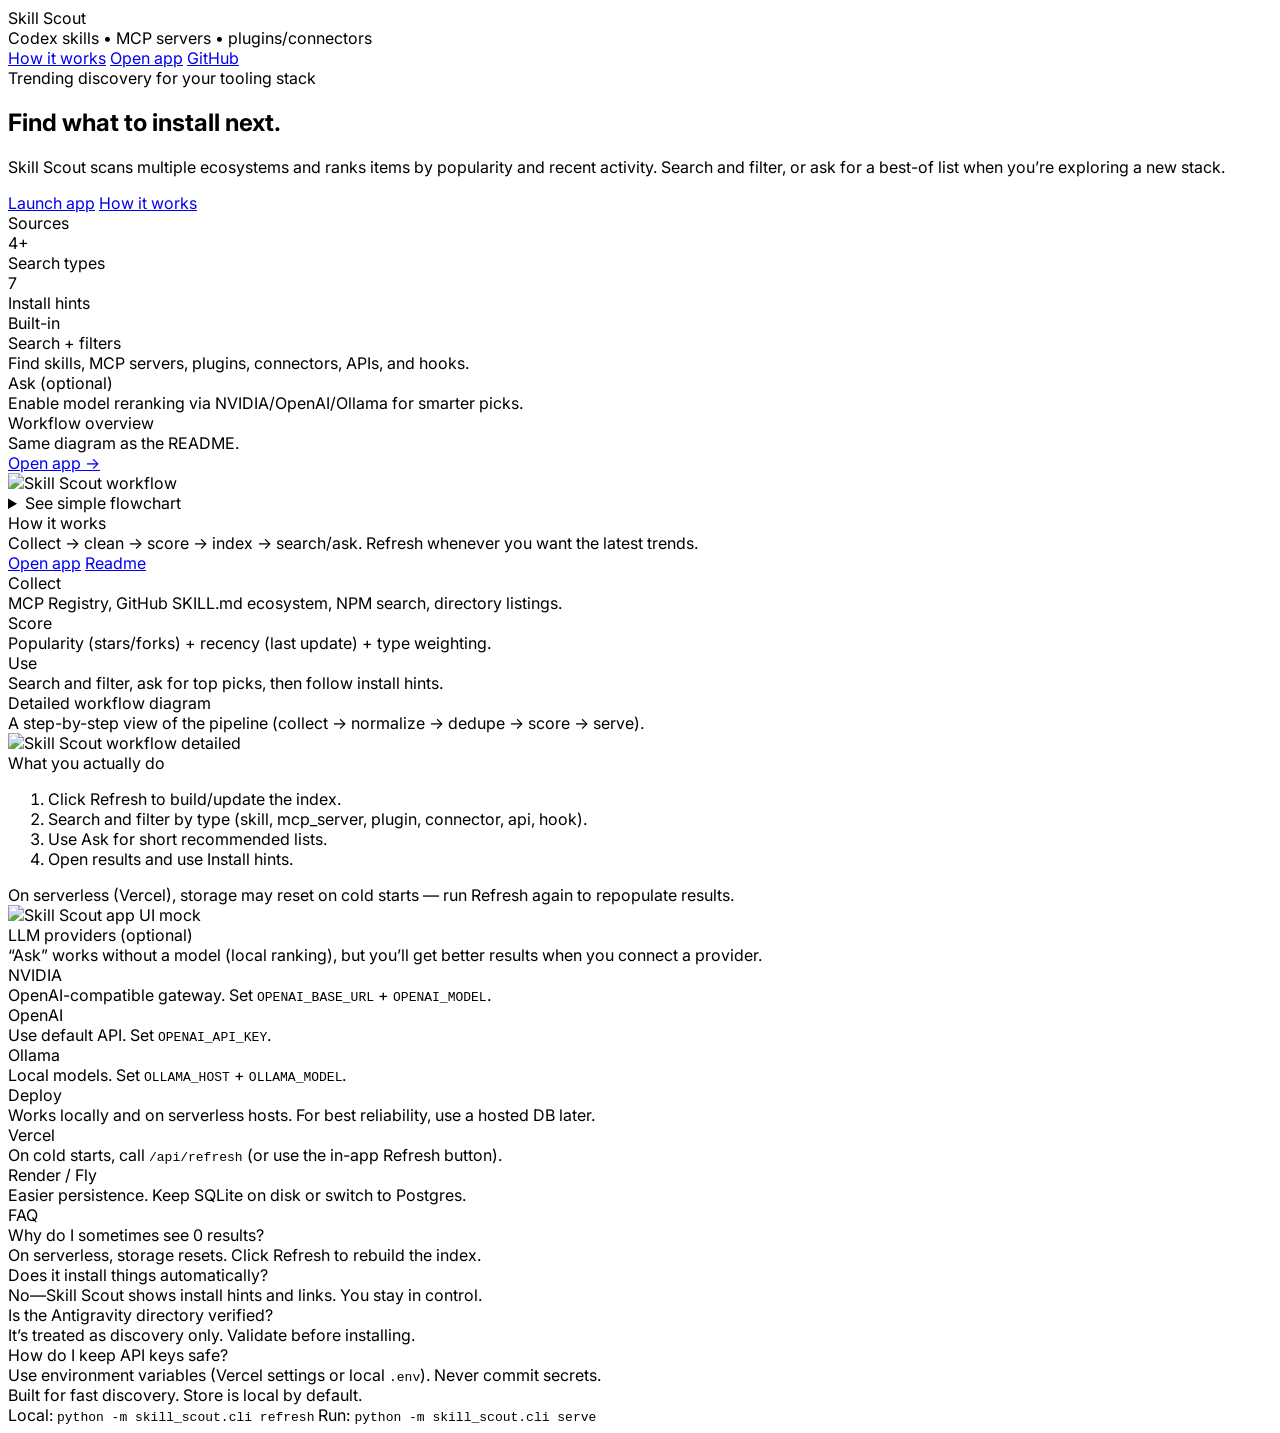
==== skill_scout/templates/landing.html @ d849d3d7 "Add Claude Code/skill directories + better ask relevance" ====
<!doctype html>
<html lang="en">
  <head>
    <meta charset="utf-8" />
    <meta name="viewport" content="width=device-width, initial-scale=1" />
    <title>Skill Scout</title>
    <meta name="description" content="Discover trending Codex skills, MCP servers, and developer tooling — with search, filters, and install hints." />
    <script src="https://cdn.tailwindcss.com"></script>
    <link rel="preconnect" href="https://fonts.googleapis.com" />
    <link rel="preconnect" href="https://fonts.gstatic.com" crossorigin />
    <link href="https://fonts.googleapis.com/css2?family=Inter:wght@400;500;600;700&display=swap" rel="stylesheet" />
    <link rel="stylesheet" href="/static/site.css" />
    <style>html{font-family:Inter,ui-sans-serif,system-ui,-apple-system,Segoe UI,Roboto,Arial}</style>
  </head>
  <body class="min-h-screen bg-zinc-950 text-zinc-100">
    <div class="absolute inset-0 -z-10 overflow-hidden">
      <div class="absolute inset-0 gridbg opacity-[0.09]"></div>
      <div class="absolute -top-52 left-1/2 -translate-x-1/2 h-[680px] w-[1080px] rounded-full blur-3xl opacity-35"
           style="background: radial-gradient(circle at 50% 50%, rgba(99,102,241,.60), rgba(34,211,238,.22), rgba(0,0,0,0));"></div>
      <div class="absolute -bottom-56 right-[-180px] h-[640px] w-[640px] rounded-full blur-3xl opacity-25"
           style="background: radial-gradient(circle at 50% 50%, rgba(34,211,238,.50), rgba(99,102,241,.18), rgba(0,0,0,0));"></div>
    </div>

    <div class="max-w-6xl mx-auto px-5 sm:px-6 py-10">
      <header class="flex items-center justify-between gap-4">
        <div class="flex items-center gap-3">
          <div class="h-10 w-10 rounded-2xl glass ring-soft flex items-center justify-center">
            <div class="h-5 w-5 rounded-lg" style="background: linear-gradient(135deg, rgba(99,102,241,1), rgba(34,211,238,1));"></div>
          </div>
          <div>
            <div class="text-sm text-zinc-200 leading-none font-semibold tracking-tight">Skill Scout</div>
            <div class="text-xs text-zinc-500 mt-1 leading-none">Codex skills • MCP servers • plugins/connectors</div>
          </div>
        </div>
        <nav class="flex items-center gap-2 text-sm">
          <a class="btn btn-ghost py-2 px-3 rounded-xl" href="#how">How it works</a>
          <a class="btn btn-secondary py-2 px-3 rounded-xl" href="/app">Open app</a>
          <a class="text-zinc-500 hover:text-zinc-300 underline-offset-4 hover:underline px-2"
             href="https://github.com/aekanshkhandelwal/skill-scout" target="_blank" rel="noreferrer">GitHub</a>
        </nav>
      </header>

      <main class="mt-10">
        <section class="grid grid-cols-1 lg:grid-cols-12 gap-6 items-stretch">
          <div class="lg:col-span-6 fade-in reveal is-visible">
            <div class="glass grad-stroke shadow-soft rounded-3xl p-6 sm:p-8 h-full shine">
              <div class="chip">
                <span class="dot"></span>
                Trending discovery for your tooling stack
              </div>

              <h1 class="mt-4 text-4xl sm:text-5xl font-semibold tracking-tight leading-[1.05]">
                Find what to install next.
              </h1>
              <p class="mt-4 text-zinc-300 leading-relaxed text-[15px]">
                Skill Scout scans multiple ecosystems and ranks items by popularity and recent activity.
                Search and filter, or ask for a best-of list when you’re exploring a new stack.
              </p>

              <div class="mt-6 flex flex-col sm:flex-row gap-3">
                <a href="/app" class="btn btn-primary w-full sm:w-auto pulse-ring">Launch app</a>
                <a href="#how" class="btn btn-secondary w-full sm:w-auto">How it works</a>
              </div>

              <div class="mt-7 grid grid-cols-1 sm:grid-cols-3 gap-3">
                <div class="kpi floaty">
                  <div class="label">Sources</div>
                  <div class="value">4+</div>
                </div>
                <div class="kpi floaty">
                  <div class="label">Search types</div>
                  <div class="value">7</div>
                </div>
                <div class="kpi floaty">
                  <div class="label">Install hints</div>
                  <div class="value">Built-in</div>
                </div>
              </div>

              <div class="mt-7 grid grid-cols-1 sm:grid-cols-2 gap-3 text-sm">
                <div class="glass2 ring-soft2 rounded-2xl p-4 floaty">
                  <div class="h3">Search + filters</div>
                  <div class="muted mt-1">Find skills, MCP servers, plugins, connectors, APIs, and hooks.</div>
                </div>
                <div class="glass2 ring-soft2 rounded-2xl p-4 floaty">
                  <div class="h3">Ask (optional)</div>
                  <div class="muted mt-1">Enable model reranking via NVIDIA/OpenAI/Ollama for smarter picks.</div>
                </div>
              </div>
            </div>
          </div>

          <div class="lg:col-span-6 fade-in reveal is-visible">
            <div class="glass grad-stroke shadow-soft rounded-3xl overflow-hidden h-full shine">
              <div class="p-5 sm:p-6 border-b border-zinc-800/70 flex items-start justify-between gap-3">
                <div>
                  <div class="text-sm text-zinc-200 font-semibold">Workflow overview</div>
                  <div class="text-xs text-zinc-500 mt-1">Same diagram as the README.</div>
                </div>
                <a href="/app" class="text-xs text-indigo-300 hover:underline underline-offset-4">Open app →</a>
              </div>
              <div class="p-4 sm:p-6">
                <img src="/static/workflow.png" alt="Skill Scout workflow" class="w-full rounded-2xl border border-zinc-800/70" />
                <details class="mt-4">
                  <summary class="cursor-pointer text-sm text-zinc-300 hover:text-white">See simple flowchart</summary>
                  <div class="mt-3">
                    <img src="/static/flowchart.png" alt="Skill Scout flowchart" class="w-full rounded-2xl border border-zinc-800/70" />
                  </div>
                </details>
              </div>
            </div>
          </div>
        </section>

        <section id="how" class="mt-10 glass grad-stroke shadow-soft rounded-3xl p-6 sm:p-8 reveal">
          <div class="flex flex-col md:flex-row md:items-end md:justify-between gap-4">
            <div>
              <div class="h2">How it works</div>
              <div class="muted mt-2 max-w-2xl text-sm">
                Collect → clean → score → index → search/ask. Refresh whenever you want the latest trends.
              </div>
            </div>
            <div class="flex gap-2">
              <a class="btn btn-ghost py-2.5 px-4 rounded-2xl" href="/app">Open app</a>
              <a class="btn btn-secondary py-2.5 px-4 rounded-2xl" href="https://github.com/aekanshkhandelwal/skill-scout" target="_blank" rel="noreferrer">Readme</a>
            </div>
          </div>

          <div class="mt-6 grid grid-cols-1 md:grid-cols-3 gap-3 text-sm">
            <div class="glass2 ring-soft2 rounded-2xl p-4 floaty">
              <div class="h3">Collect</div>
              <div class="muted mt-1">MCP Registry, GitHub SKILL.md ecosystem, NPM search, directory listings.</div>
            </div>
            <div class="glass2 ring-soft2 rounded-2xl p-4 floaty">
              <div class="h3">Score</div>
              <div class="muted mt-1">Popularity (stars/forks) + recency (last update) + type weighting.</div>
            </div>
            <div class="glass2 ring-soft2 rounded-2xl p-4 floaty">
              <div class="h3">Use</div>
              <div class="muted mt-1">Search and filter, ask for top picks, then follow install hints.</div>
            </div>
          </div>

          <div class="mt-7 grid grid-cols-1 lg:grid-cols-2 gap-4">
            <div class="glass2 ring-soft2 rounded-2xl p-4 sm:p-5 floaty">
              <div class="text-sm font-semibold text-zinc-200">Detailed workflow diagram</div>
              <div class="text-xs text-zinc-500 mt-1">A step-by-step view of the pipeline (collect → normalize → dedupe → score → serve).</div>
              <img src="/static/workflow_detailed.png" alt="Skill Scout workflow detailed" class="mt-4 w-full rounded-2xl border border-zinc-800/70" />
            </div>
            <div class="glass2 ring-soft2 rounded-2xl p-4 sm:p-5 floaty">
              <div class="text-sm font-semibold text-zinc-200">What you actually do</div>
              <ol class="mt-3 space-y-2 text-sm text-zinc-300 list-decimal list-inside">
                <li>Click <span class="text-zinc-200 font-semibold">Refresh</span> to build/update the index.</li>
                <li>Search and filter by type (skill, mcp_server, plugin, connector, api, hook).</li>
                <li>Use <span class="text-zinc-200 font-semibold">Ask</span> for short recommended lists.</li>
                <li>Open results and use <span class="text-zinc-200 font-semibold">Install hints</span>.</li>
              </ol>
              <div class="mt-4 text-xs text-zinc-500">
                On serverless (Vercel), storage may reset on cold starts — run Refresh again to repopulate results.
              </div>
              <img src="/static/ui_mock.png" alt="Skill Scout app UI mock" class="mt-4 w-full rounded-2xl border border-zinc-800/70" />
            </div>
          </div>
        </section>

        <section class="mt-6 grid grid-cols-1 lg:grid-cols-12 gap-6 items-stretch">
          <div class="lg:col-span-7 glass grad-stroke shadow-soft rounded-3xl p-6 sm:p-8 reveal">
            <div class="h2">LLM providers (optional)</div>
            <div class="muted mt-2 text-sm max-w-2xl">
              “Ask” works without a model (local ranking), but you’ll get better results when you connect a provider.
            </div>

            <div class="mt-6 grid grid-cols-1 sm:grid-cols-3 gap-3 text-sm">
              <div class="glass2 ring-soft2 rounded-2xl p-4 floaty">
                <div class="h3">NVIDIA</div>
                <div class="muted mt-1">OpenAI-compatible gateway. Set <code class="text-zinc-200">OPENAI_BASE_URL</code> + <code class="text-zinc-200">OPENAI_MODEL</code>.</div>
              </div>
              <div class="glass2 ring-soft2 rounded-2xl p-4 floaty">
                <div class="h3">OpenAI</div>
                <div class="muted mt-1">Use default API. Set <code class="text-zinc-200">OPENAI_API_KEY</code>.</div>
              </div>
              <div class="glass2 ring-soft2 rounded-2xl p-4 floaty">
                <div class="h3">Ollama</div>
                <div class="muted mt-1">Local models. Set <code class="text-zinc-200">OLLAMA_HOST</code> + <code class="text-zinc-200">OLLAMA_MODEL</code>.</div>
              </div>
            </div>
          </div>

          <div class="lg:col-span-5 glass grad-stroke shadow-soft rounded-3xl p-6 sm:p-8 reveal">
            <div class="h2">Deploy</div>
            <div class="muted mt-2 text-sm">
              Works locally and on serverless hosts. For best reliability, use a hosted DB later.
            </div>
            <div class="mt-5 space-y-3 text-sm">
              <div class="glass2 ring-soft2 rounded-2xl p-4 floaty">
                <div class="h3">Vercel</div>
                <div class="muted mt-1">On cold starts, call <code class="text-zinc-200">/api/refresh</code> (or use the in-app Refresh button).</div>
              </div>
              <div class="glass2 ring-soft2 rounded-2xl p-4 floaty">
                <div class="h3">Render / Fly</div>
                <div class="muted mt-1">Easier persistence. Keep SQLite on disk or switch to Postgres.</div>
              </div>
            </div>
          </div>
        </section>

        <section class="mt-6 glass grad-stroke shadow-soft rounded-3xl p-6 sm:p-8 reveal">
          <div class="h2">FAQ</div>
          <div class="mt-6 grid grid-cols-1 md:grid-cols-2 gap-4 text-sm">
            <div class="glass2 ring-soft2 rounded-2xl p-4 floaty">
              <div class="h3">Why do I sometimes see 0 results?</div>
              <div class="muted mt-1">On serverless, storage resets. Click <span class="text-zinc-200 font-medium">Refresh</span> to rebuild the index.</div>
            </div>
            <div class="glass2 ring-soft2 rounded-2xl p-4 floaty">
              <div class="h3">Does it install things automatically?</div>
              <div class="muted mt-1">No—Skill Scout shows install hints and links. You stay in control.</div>
            </div>
            <div class="glass2 ring-soft2 rounded-2xl p-4 floaty">
              <div class="h3">Is the Antigravity directory verified?</div>
              <div class="muted mt-1">It’s treated as discovery only. Validate before installing.</div>
            </div>
            <div class="glass2 ring-soft2 rounded-2xl p-4 floaty">
              <div class="h3">How do I keep API keys safe?</div>
              <div class="muted mt-1">Use environment variables (Vercel settings or local <code class="text-zinc-200">.env</code>). Never commit secrets.</div>
            </div>
          </div>
        </section>

      </main>

      <footer class="mt-10 glass ring-soft shadow-soft2 rounded-3xl p-5 sm:p-6 text-xs text-zinc-500 reveal">
        <div class="flex flex-col sm:flex-row sm:items-center sm:justify-between gap-3">
          <div class="muted">Built for fast discovery. Store is local by default.</div>
          <div class="flex flex-wrap items-center gap-2">
            <span class="chip">Local: <code class="text-zinc-200">python -m skill_scout.cli refresh</code></span>
            <span class="chip">Run: <code class="text-zinc-200">python -m skill_scout.cli serve</code></span>
          </div>
        </div>
      </footer>
    </div>

    <script>
      (function () {
        // Smooth anchor scrolling
        document.querySelectorAll('a[href^=\"#\"]').forEach(a => {
          a.addEventListener('click', (e) => {
            const id = a.getAttribute('href').slice(1);
            const el = document.getElementById(id);
            if (!el) return;
            e.preventDefault();
            el.scrollIntoView({ behavior: 'smooth', block: 'start' });
            history.replaceState(null, '', '#' + id);
          });
        });

        const prefersReduced = window.matchMedia('(prefers-reduced-motion: reduce)').matches;
        if (prefersReduced) return;

        const els = Array.from(document.querySelectorAll('.reveal'));
        const io = new IntersectionObserver((entries) => {
          for (const ent of entries) {
            if (ent.isIntersecting) {
              ent.target.classList.add('is-visible');
              io.unobserve(ent.target);
            }
          }
        }, { rootMargin: '0px 0px -10% 0px', threshold: 0.12 });
        els.forEach((el, idx) => {
          // Subtle stagger
          el.style.transitionDelay = `${Math.min(idx * 60, 240)}ms`;
          io.observe(el);
        });
      })();
    </script>
  </body>
</html>
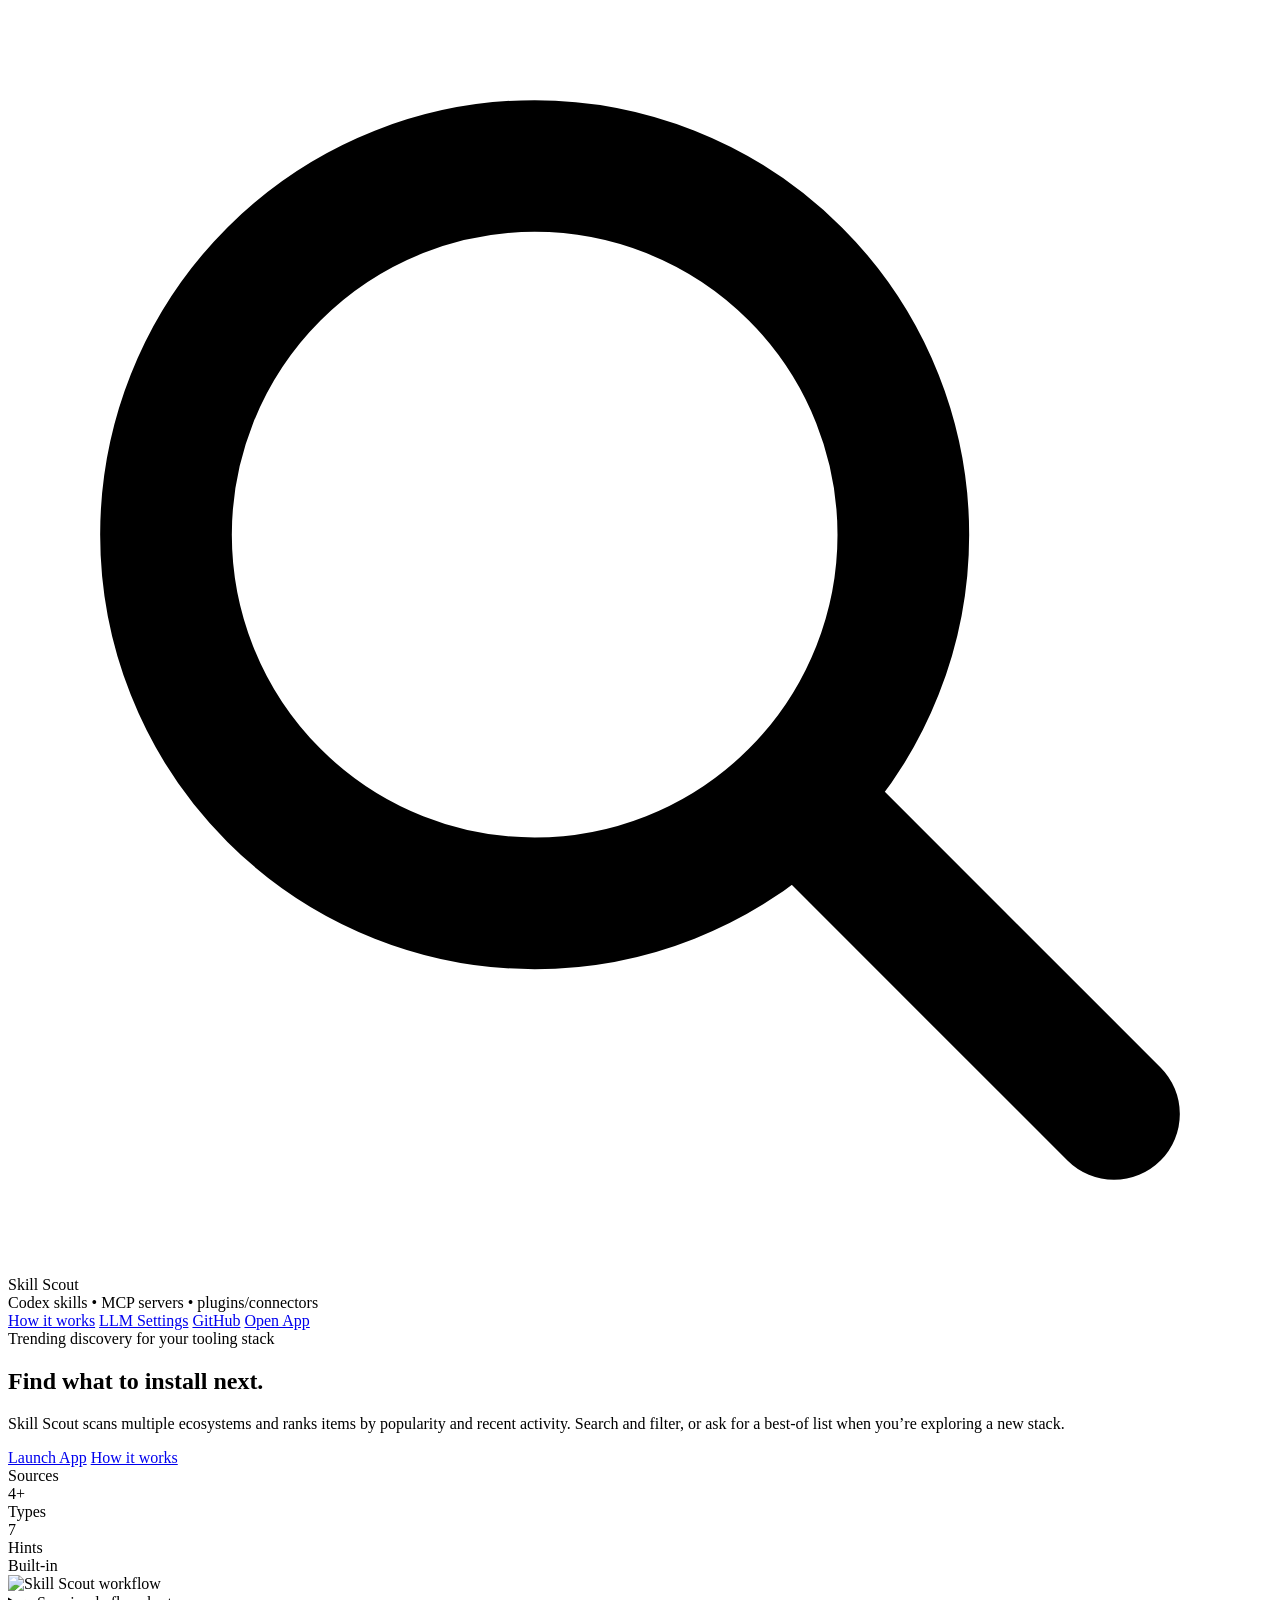
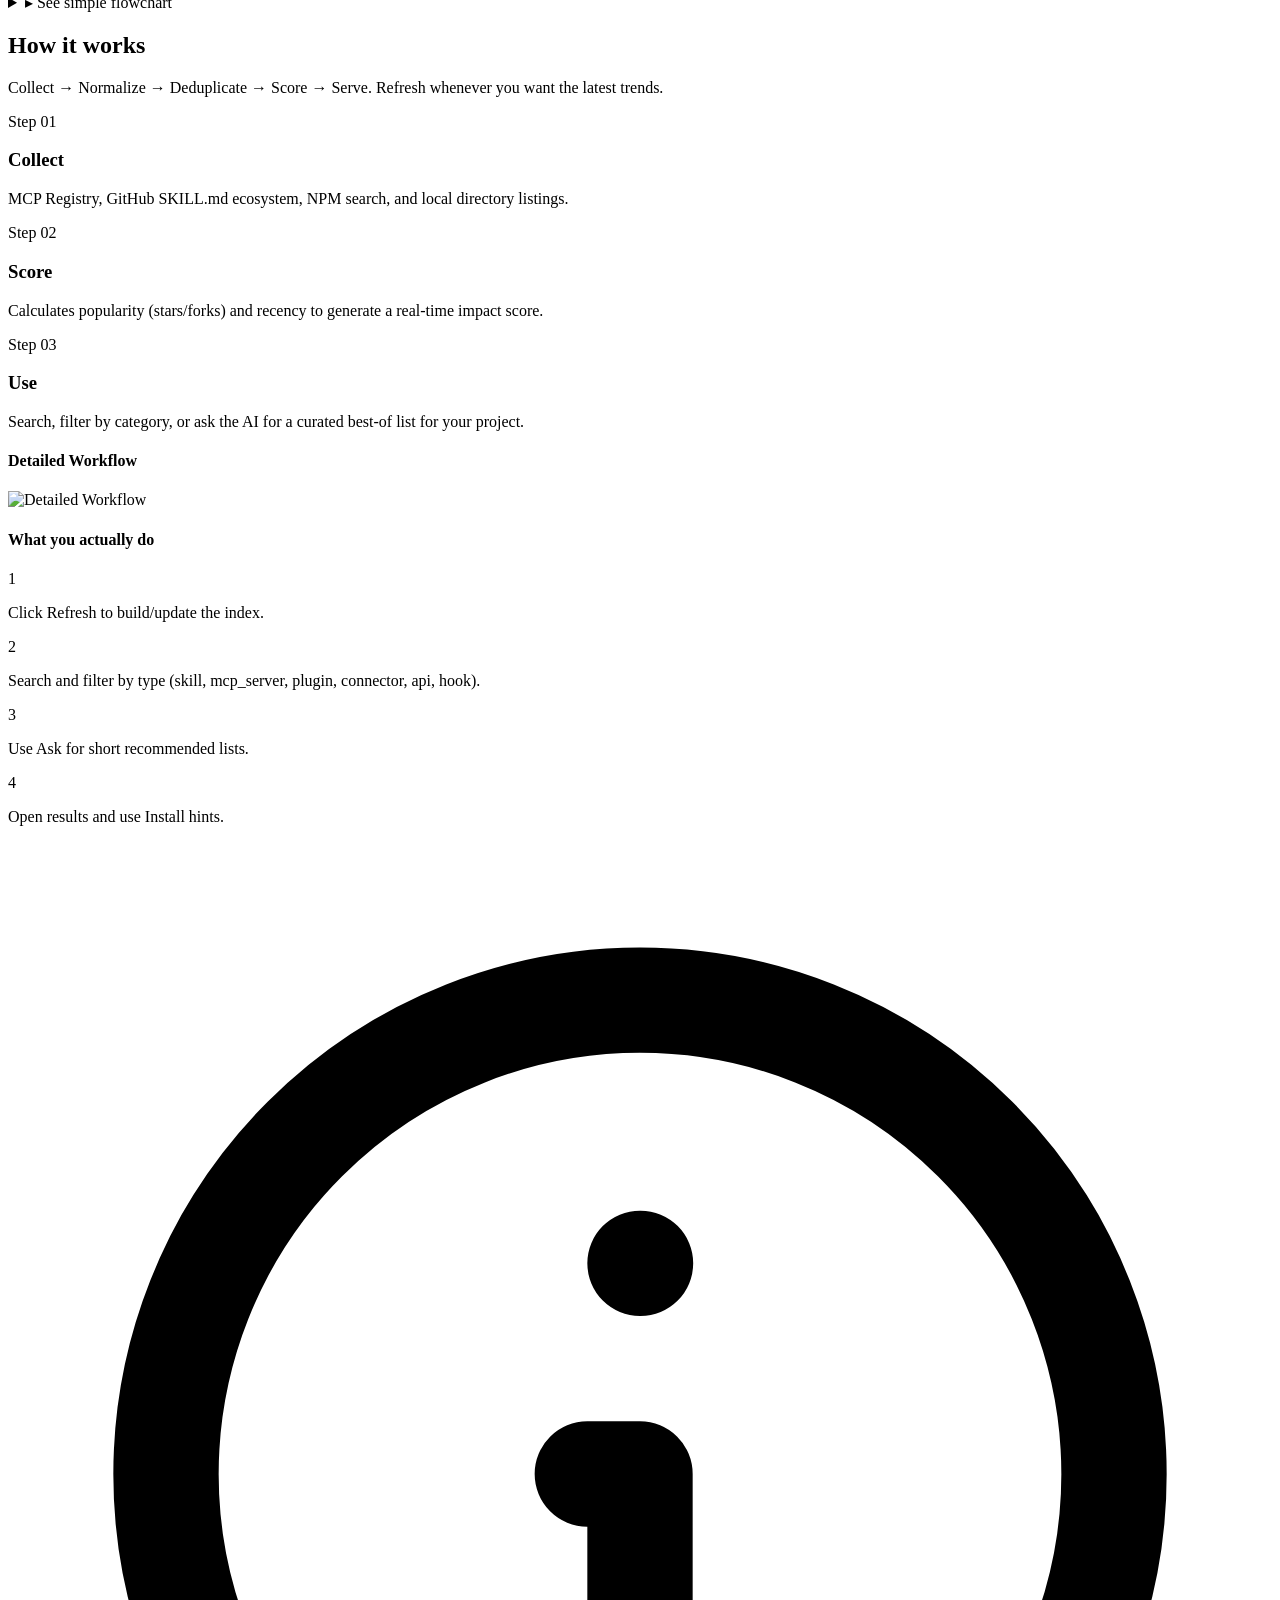
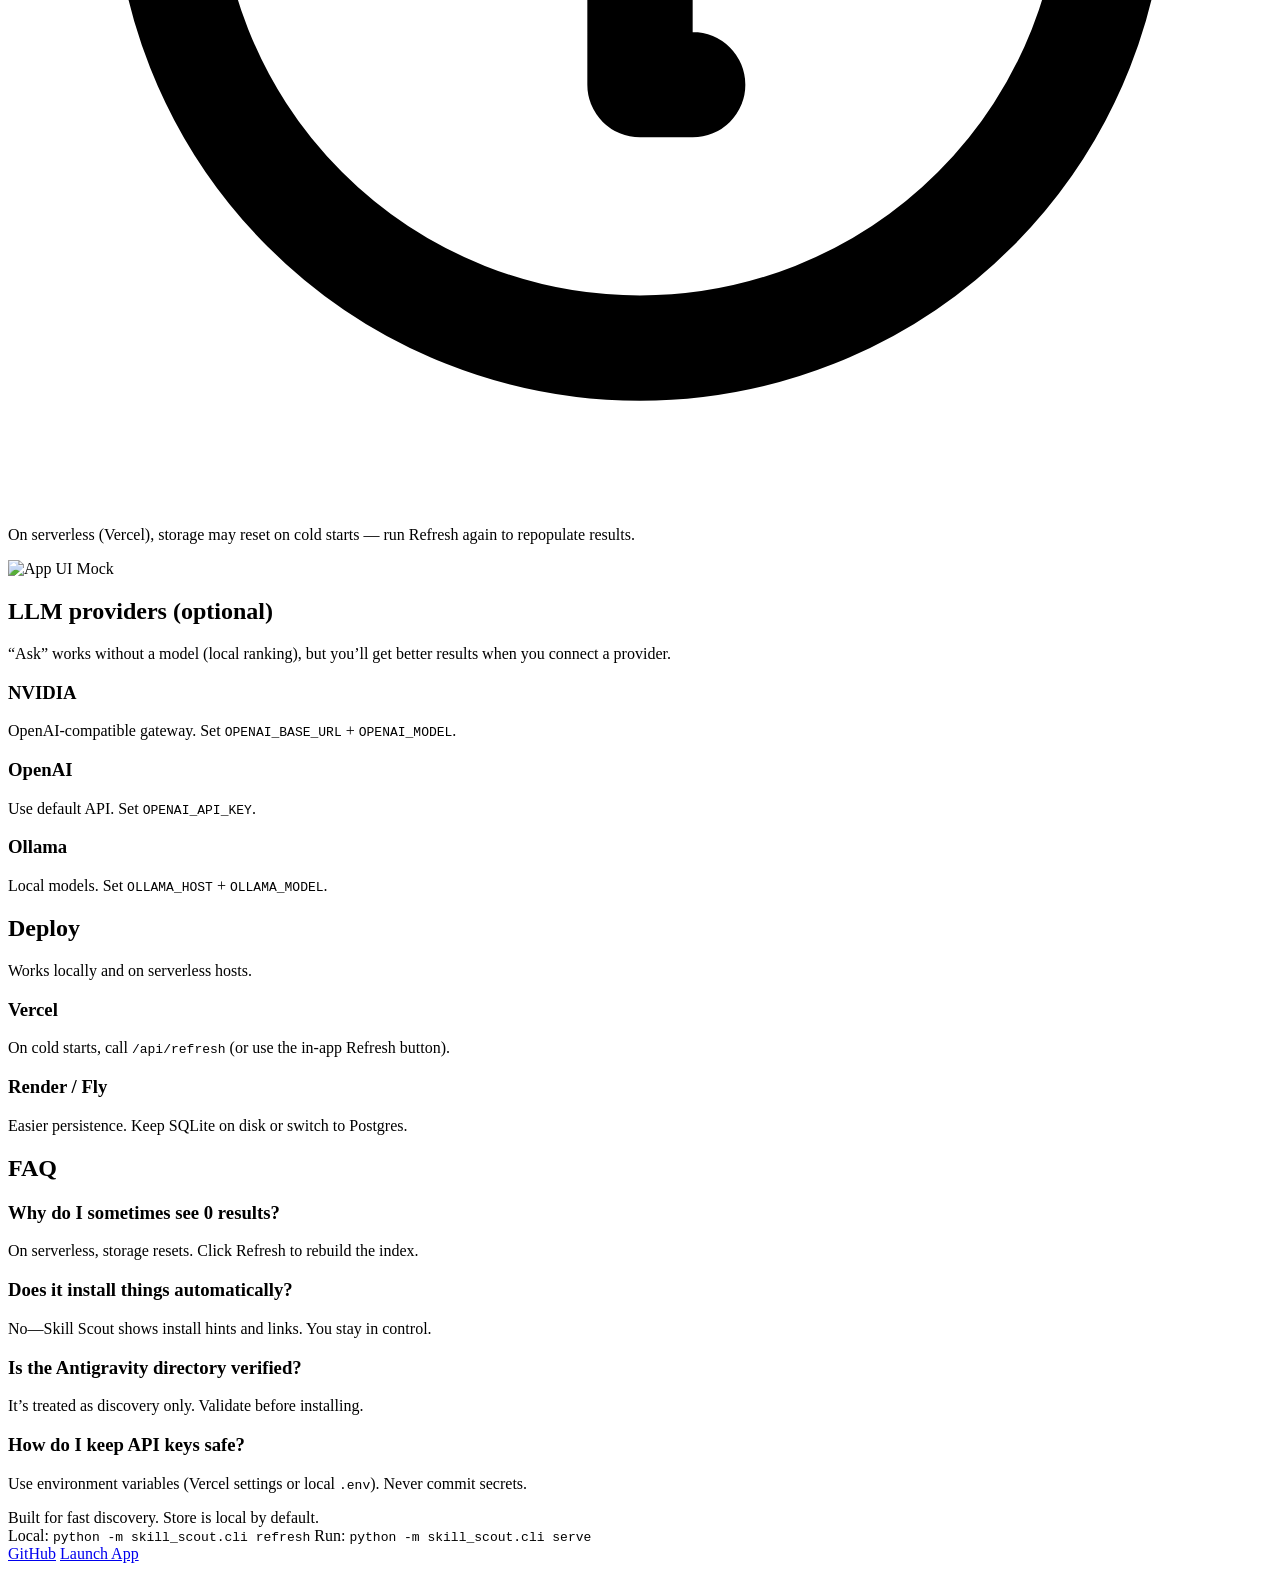
==== commit cb7bd25e: "feat: overhaul UI/UX with Avant-Garde Technical design and stabilize backend search logic" ====
--- a/skill_scout/templates/landing.html
+++ b/skill_scout/templates/landing.html
@@ -8,232 +8,242 @@
     <script src="https://cdn.tailwindcss.com"></script>
     <link rel="preconnect" href="https://fonts.googleapis.com" />
     <link rel="preconnect" href="https://fonts.gstatic.com" crossorigin />
-    <link href="https://fonts.googleapis.com/css2?family=Inter:wght@400;500;600;700&display=swap" rel="stylesheet" />
+    <link href="https://fonts.googleapis.com/css2?family=Inter:wght@400;500;600&family=Outfit:wght@600;700;800&display=swap" rel="stylesheet" />
     <link rel="stylesheet" href="/static/site.css" />
-    <style>html{font-family:Inter,ui-sans-serif,system-ui,-apple-system,Segoe UI,Roboto,Arial}</style>
   </head>
-  <body class="min-h-screen bg-zinc-950 text-zinc-100">
-    <div class="absolute inset-0 -z-10 overflow-hidden">
-      <div class="absolute inset-0 gridbg opacity-[0.09]"></div>
-      <div class="absolute -top-52 left-1/2 -translate-x-1/2 h-[680px] w-[1080px] rounded-full blur-3xl opacity-35"
-           style="background: radial-gradient(circle at 50% 50%, rgba(99,102,241,.60), rgba(34,211,238,.22), rgba(0,0,0,0));"></div>
-      <div class="absolute -bottom-56 right-[-180px] h-[640px] w-[640px] rounded-full blur-3xl opacity-25"
-           style="background: radial-gradient(circle at 50% 50%, rgba(34,211,238,.50), rgba(99,102,241,.18), rgba(0,0,0,0));"></div>
+  <body class="bg-[#030303] text-white selection:bg-indigo-500/30">
+    <!-- Ambient Background -->
+    <div class="fixed inset-0 -z-10 overflow-hidden pointer-events-none">
+      <div class="absolute inset-0 grid-bg opacity-20"></div>
+      <div class="atmosphere">
+        <div class="orb bg-indigo-600 top-[-100px] left-[-100px]"></div>
+        <div class="orb bg-cyan-600 bottom-[-100px] right-[-100px]" style="animation-delay: -5s;"></div>
+        <div class="orb bg-emerald-600 top-[40%] right-[-200px]" style="animation-delay: -10s; opacity: 0.1;"></div>
+      </div>
     </div>
 
-    <div class="max-w-6xl mx-auto px-5 sm:px-6 py-10">
-      <header class="flex items-center justify-between gap-4">
+    <div class="max-w-7xl mx-auto px-6 sm:px-10">
+      <!-- Header -->
+      <header class="flex items-center justify-between py-8">
         <div class="flex items-center gap-3">
-          <div class="h-10 w-10 rounded-2xl glass ring-soft flex items-center justify-center">
-            <div class="h-5 w-5 rounded-lg" style="background: linear-gradient(135deg, rgba(99,102,241,1), rgba(34,211,238,1));"></div>
+          <div class="h-10 w-10 rounded-xl bg-gradient-to-br from-indigo-500 to-cyan-400 flex items-center justify-center shadow-lg shadow-indigo-500/20">
+            <svg class="w-6 h-6 text-white" fill="none" stroke="currentColor" viewBox="0 0 24 24">
+              <path stroke-linecap="round" stroke-linejoin="round" stroke-width="2.5" d="M21 21l-6-6m2-5a7 7 0 11-14 0 7 7 0 0114 0z" />
+            </svg>
           </div>
           <div>
-            <div class="text-sm text-zinc-200 leading-none font-semibold tracking-tight">Skill Scout</div>
-            <div class="text-xs text-zinc-500 mt-1 leading-none">Codex skills • MCP servers • plugins/connectors</div>
+            <div class="text-sm font-bold tracking-tight font-[Outfit]">Skill Scout</div>
+            <div class="text-[10px] text-zinc-500 font-medium">Codex skills • MCP servers • plugins/connectors</div>
           </div>
         </div>
-        <nav class="flex items-center gap-2 text-sm">
-          <a class="btn btn-ghost py-2 px-3 rounded-xl" href="#how">How it works</a>
-          <a class="btn btn-secondary py-2 px-3 rounded-xl" href="/app">Open app</a>
-          <a class="text-zinc-500 hover:text-zinc-300 underline-offset-4 hover:underline px-2"
-             href="https://github.com/aekanshkhandelwal/skill-scout" target="_blank" rel="noreferrer">GitHub</a>
+        <nav class="hidden md:flex items-center gap-8">
+          <a href="#how" class="text-sm font-medium text-zinc-400 hover:text-white transition-colors">How it works</a>
+          <a href="#llm" class="text-sm font-medium text-zinc-400 hover:text-white transition-colors">LLM Settings</a>
+          <a href="https://github.com/aekanshkhandelwal/skill-scout" class="text-sm font-medium text-zinc-400 hover:text-white transition-colors">GitHub</a>
+          <a href="/app" class="btn btn-primary">Open App</a>
         </nav>
       </header>
 
-      <main class="mt-10">
-        <section class="grid grid-cols-1 lg:grid-cols-12 gap-6 items-stretch">
-          <div class="lg:col-span-6 fade-in reveal is-visible">
-            <div class="glass grad-stroke shadow-soft rounded-3xl p-6 sm:p-8 h-full shine">
-              <div class="chip">
-                <span class="dot"></span>
-                Trending discovery for your tooling stack
-              </div>
-
-              <h1 class="mt-4 text-4xl sm:text-5xl font-semibold tracking-tight leading-[1.05]">
-                Find what to install next.
-              </h1>
-              <p class="mt-4 text-zinc-300 leading-relaxed text-[15px]">
-                Skill Scout scans multiple ecosystems and ranks items by popularity and recent activity.
-                Search and filter, or ask for a best-of list when you’re exploring a new stack.
-              </p>
-
-              <div class="mt-6 flex flex-col sm:flex-row gap-3">
-                <a href="/app" class="btn btn-primary w-full sm:w-auto pulse-ring">Launch app</a>
-                <a href="#how" class="btn btn-secondary w-full sm:w-auto">How it works</a>
-              </div>
-
-              <div class="mt-7 grid grid-cols-1 sm:grid-cols-3 gap-3">
-                <div class="kpi floaty">
-                  <div class="label">Sources</div>
-                  <div class="value">4+</div>
-                </div>
-                <div class="kpi floaty">
-                  <div class="label">Search types</div>
-                  <div class="value">7</div>
-                </div>
-                <div class="kpi floaty">
-                  <div class="label">Install hints</div>
-                  <div class="value">Built-in</div>
-                </div>
-              </div>
-
-              <div class="mt-7 grid grid-cols-1 sm:grid-cols-2 gap-3 text-sm">
-                <div class="glass2 ring-soft2 rounded-2xl p-4 floaty">
-                  <div class="h3">Search + filters</div>
-                  <div class="muted mt-1">Find skills, MCP servers, plugins, connectors, APIs, and hooks.</div>
-                </div>
-                <div class="glass2 ring-soft2 rounded-2xl p-4 floaty">
-                  <div class="h3">Ask (optional)</div>
-                  <div class="muted mt-1">Enable model reranking via NVIDIA/OpenAI/Ollama for smarter picks.</div>
-                </div>
-              </div>
-            </div>
-          </div>
-
-          <div class="lg:col-span-6 fade-in reveal is-visible">
-            <div class="glass grad-stroke shadow-soft rounded-3xl overflow-hidden h-full shine">
-              <div class="p-5 sm:p-6 border-b border-zinc-800/70 flex items-start justify-between gap-3">
+      <main>
+        <!-- Hero Section -->
+        <section class="py-16 md:py-24 grid grid-cols-1 lg:grid-cols-12 gap-12 items-center">
+          <div class="lg:col-span-7 reveal">
+            <div class="inline-flex items-center gap-2 px-3 py-1 rounded-full bg-zinc-900/50 border border-zinc-800 mb-6">
+              <span class="dot"></span>
+              <span class="text-xs font-semibold text-zinc-300 uppercase tracking-wider">Trending discovery for your tooling stack</span>
+            </div>
+            <h1 class="text-5xl md:text-6xl font-bold tracking-tight mb-6 leading-tight font-[Outfit]">
+              Find what to <span class="bg-clip-text text-transparent bg-gradient-to-r from-indigo-400 to-cyan-400">install</span> next.
+            </h1>
+            <p class="text-lg text-zinc-400 max-w-xl mb-8 leading-relaxed">
+              Skill Scout scans multiple ecosystems and ranks items by popularity and recent activity. Search and filter, or ask for a best-of list when you’re exploring a new stack.
+            </p>
+            <div class="flex flex-col sm:flex-row gap-4 mb-12">
+              <a href="/app" class="btn btn-primary px-8 py-3.5">Launch App</a>
+              <a href="#how" class="btn btn-secondary px-8 py-3.5">How it works</a>
+            </div>
+            <div class="grid grid-cols-3 gap-4">
+              <div class="p-4 rounded-2xl glass ring-soft">
+                <div class="text-xs text-zinc-500 font-bold uppercase tracking-widest mb-1">Sources</div>
+                <div class="text-2xl font-bold font-[Outfit]">4+</div>
+              </div>
+              <div class="p-4 rounded-2xl glass ring-soft">
+                <div class="text-xs text-zinc-500 font-bold uppercase tracking-widest mb-1">Types</div>
+                <div class="text-2xl font-bold font-[Outfit]">7</div>
+              </div>
+              <div class="p-4 rounded-2xl glass ring-soft">
+                <div class="text-xs text-zinc-500 font-bold uppercase tracking-widest mb-1">Hints</div>
+                <div class="text-2xl font-bold font-[Outfit]">Built-in</div>
+              </div>
+            </div>
+          </div>
+          <div class="lg:col-span-5 reveal stagger-2">
+            <div class="glass ring-soft rounded-3xl p-2 overflow-hidden shadow-premium">
+              <img src="/static/workflow.png" alt="Skill Scout workflow" class="w-full rounded-2xl" />
+            </div>
+            <details class="mt-4 group">
+              <summary class="cursor-pointer text-sm text-zinc-500 hover:text-white transition-colors list-none flex items-center gap-2">
+                <span class="group-open:rotate-90 transition-transform">▸</span> See simple flowchart
+              </summary>
+              <div class="mt-4 glass ring-soft rounded-2xl p-2">
+                <img src="/static/flowchart.png" alt="Skill Scout flowchart" class="w-full rounded-xl" />
+              </div>
+            </details>
+          </div>
+        </section>
+
+        <!-- How it works -->
+        <section id="how" class="py-20 border-t border-zinc-900">
+          <div class="mb-16 reveal">
+            <h2 class="text-3xl font-bold font-[Outfit] mb-4 uppercase tracking-tight">How it works</h2>
+            <p class="text-zinc-500 max-w-2xl text-lg">Collect → Normalize → Deduplicate → Score → Serve. Refresh whenever you want the latest trends.</p>
+          </div>
+          
+          <div class="grid grid-cols-1 md:grid-cols-3 gap-6 mb-16">
+            <div class="reveal stagger-1 p-8 rounded-3xl glass ring-soft">
+              <div class="text-indigo-400 text-xs font-bold uppercase tracking-widest mb-4">Step 01</div>
+              <h3 class="text-xl font-bold mb-3 font-[Outfit]">Collect</h3>
+              <p class="text-sm text-zinc-400 leading-relaxed">MCP Registry, GitHub SKILL.md ecosystem, NPM search, and local directory listings.</p>
+            </div>
+            <div class="reveal stagger-2 p-8 rounded-3xl glass ring-soft">
+              <div class="text-cyan-400 text-xs font-bold uppercase tracking-widest mb-4">Step 02</div>
+              <h3 class="text-xl font-bold mb-3 font-[Outfit]">Score</h3>
+              <p class="text-sm text-zinc-400 leading-relaxed">Calculates popularity (stars/forks) and recency to generate a real-time impact score.</p>
+            </div>
+            <div class="reveal stagger-3 p-8 rounded-3xl glass ring-soft">
+              <div class="text-emerald-400 text-xs font-bold uppercase tracking-widest mb-4">Step 03</div>
+              <h3 class="text-xl font-bold mb-3 font-[Outfit]">Use</h3>
+              <p class="text-sm text-zinc-400 leading-relaxed">Search, filter by category, or ask the AI for a curated best-of list for your project.</p>
+            </div>
+          </div>
+
+          <div class="space-y-12 max-w-5xl mx-auto">
+            <!-- Detailed Workflow -->
+            <div class="reveal glass ring-soft rounded-[2.5rem] p-8 md:p-12 overflow-hidden">
+              <h4 class="text-xs font-extrabold text-zinc-500 mb-10 uppercase tracking-[0.2em] font-[Outfit]">Detailed Workflow</h4>
+              <div class="rounded-2xl overflow-hidden border border-zinc-800/50 bg-black/40">
+                <img src="/static/workflow_detailed.png" alt="Detailed Workflow" class="w-full h-auto block" />
+              </div>
+            </div>
+
+            <!-- What you actually do -->
+            <div class="reveal glass ring-soft rounded-[2.5rem] p-8 md:p-12">
+              <h4 class="text-xs font-extrabold text-zinc-500 mb-10 uppercase tracking-[0.2em] font-[Outfit]">What you actually do</h4>
+              <div class="grid grid-cols-1 lg:grid-cols-2 gap-12 items-start">
                 <div>
-                  <div class="text-sm text-zinc-200 font-semibold">Workflow overview</div>
-                  <div class="text-xs text-zinc-500 mt-1">Same diagram as the README.</div>
-                </div>
-                <a href="/app" class="text-xs text-indigo-300 hover:underline underline-offset-4">Open app →</a>
-              </div>
-              <div class="p-4 sm:p-6">
-                <img src="/static/workflow.png" alt="Skill Scout workflow" class="w-full rounded-2xl border border-zinc-800/70" />
-                <details class="mt-4">
-                  <summary class="cursor-pointer text-sm text-zinc-300 hover:text-white">See simple flowchart</summary>
-                  <div class="mt-3">
-                    <img src="/static/flowchart.png" alt="Skill Scout flowchart" class="w-full rounded-2xl border border-zinc-800/70" />
-                  </div>
-                </details>
-              </div>
-            </div>
-          </div>
-        </section>
-
-        <section id="how" class="mt-10 glass grad-stroke shadow-soft rounded-3xl p-6 sm:p-8 reveal">
-          <div class="flex flex-col md:flex-row md:items-end md:justify-between gap-4">
-            <div>
-              <div class="h2">How it works</div>
-              <div class="muted mt-2 max-w-2xl text-sm">
-                Collect → clean → score → index → search/ask. Refresh whenever you want the latest trends.
-              </div>
-            </div>
-            <div class="flex gap-2">
-              <a class="btn btn-ghost py-2.5 px-4 rounded-2xl" href="/app">Open app</a>
-              <a class="btn btn-secondary py-2.5 px-4 rounded-2xl" href="https://github.com/aekanshkhandelwal/skill-scout" target="_blank" rel="noreferrer">Readme</a>
-            </div>
-          </div>
-
-          <div class="mt-6 grid grid-cols-1 md:grid-cols-3 gap-3 text-sm">
-            <div class="glass2 ring-soft2 rounded-2xl p-4 floaty">
-              <div class="h3">Collect</div>
-              <div class="muted mt-1">MCP Registry, GitHub SKILL.md ecosystem, NPM search, directory listings.</div>
-            </div>
-            <div class="glass2 ring-soft2 rounded-2xl p-4 floaty">
-              <div class="h3">Score</div>
-              <div class="muted mt-1">Popularity (stars/forks) + recency (last update) + type weighting.</div>
-            </div>
-            <div class="glass2 ring-soft2 rounded-2xl p-4 floaty">
-              <div class="h3">Use</div>
-              <div class="muted mt-1">Search and filter, ask for top picks, then follow install hints.</div>
-            </div>
-          </div>
-
-          <div class="mt-7 grid grid-cols-1 lg:grid-cols-2 gap-4">
-            <div class="glass2 ring-soft2 rounded-2xl p-4 sm:p-5 floaty">
-              <div class="text-sm font-semibold text-zinc-200">Detailed workflow diagram</div>
-              <div class="text-xs text-zinc-500 mt-1">A step-by-step view of the pipeline (collect → normalize → dedupe → score → serve).</div>
-              <img src="/static/workflow_detailed.png" alt="Skill Scout workflow detailed" class="mt-4 w-full rounded-2xl border border-zinc-800/70" />
-            </div>
-            <div class="glass2 ring-soft2 rounded-2xl p-4 sm:p-5 floaty">
-              <div class="text-sm font-semibold text-zinc-200">What you actually do</div>
-              <ol class="mt-3 space-y-2 text-sm text-zinc-300 list-decimal list-inside">
-                <li>Click <span class="text-zinc-200 font-semibold">Refresh</span> to build/update the index.</li>
-                <li>Search and filter by type (skill, mcp_server, plugin, connector, api, hook).</li>
-                <li>Use <span class="text-zinc-200 font-semibold">Ask</span> for short recommended lists.</li>
-                <li>Open results and use <span class="text-zinc-200 font-semibold">Install hints</span>.</li>
-              </ol>
-              <div class="mt-4 text-xs text-zinc-500">
-                On serverless (Vercel), storage may reset on cold starts — run Refresh again to repopulate results.
-              </div>
-              <img src="/static/ui_mock.png" alt="Skill Scout app UI mock" class="mt-4 w-full rounded-2xl border border-zinc-800/70" />
-            </div>
-          </div>
-        </section>
-
-        <section class="mt-6 grid grid-cols-1 lg:grid-cols-12 gap-6 items-stretch">
-          <div class="lg:col-span-7 glass grad-stroke shadow-soft rounded-3xl p-6 sm:p-8 reveal">
-            <div class="h2">LLM providers (optional)</div>
-            <div class="muted mt-2 text-sm max-w-2xl">
-              “Ask” works without a model (local ranking), but you’ll get better results when you connect a provider.
-            </div>
-
-            <div class="mt-6 grid grid-cols-1 sm:grid-cols-3 gap-3 text-sm">
-              <div class="glass2 ring-soft2 rounded-2xl p-4 floaty">
-                <div class="h3">NVIDIA</div>
-                <div class="muted mt-1">OpenAI-compatible gateway. Set <code class="text-zinc-200">OPENAI_BASE_URL</code> + <code class="text-zinc-200">OPENAI_MODEL</code>.</div>
-              </div>
-              <div class="glass2 ring-soft2 rounded-2xl p-4 floaty">
-                <div class="h3">OpenAI</div>
-                <div class="muted mt-1">Use default API. Set <code class="text-zinc-200">OPENAI_API_KEY</code>.</div>
-              </div>
-              <div class="glass2 ring-soft2 rounded-2xl p-4 floaty">
-                <div class="h3">Ollama</div>
-                <div class="muted mt-1">Local models. Set <code class="text-zinc-200">OLLAMA_HOST</code> + <code class="text-zinc-200">OLLAMA_MODEL</code>.</div>
-              </div>
-            </div>
-          </div>
-
-          <div class="lg:col-span-5 glass grad-stroke shadow-soft rounded-3xl p-6 sm:p-8 reveal">
-            <div class="h2">Deploy</div>
-            <div class="muted mt-2 text-sm">
-              Works locally and on serverless hosts. For best reliability, use a hosted DB later.
-            </div>
-            <div class="mt-5 space-y-3 text-sm">
-              <div class="glass2 ring-soft2 rounded-2xl p-4 floaty">
-                <div class="h3">Vercel</div>
-                <div class="muted mt-1">On cold starts, call <code class="text-zinc-200">/api/refresh</code> (or use the in-app Refresh button).</div>
-              </div>
-              <div class="glass2 ring-soft2 rounded-2xl p-4 floaty">
-                <div class="h3">Render / Fly</div>
-                <div class="muted mt-1">Easier persistence. Keep SQLite on disk or switch to Postgres.</div>
-              </div>
-            </div>
-          </div>
-        </section>
-
-        <section class="mt-6 glass grad-stroke shadow-soft rounded-3xl p-6 sm:p-8 reveal">
-          <div class="h2">FAQ</div>
-          <div class="mt-6 grid grid-cols-1 md:grid-cols-2 gap-4 text-sm">
-            <div class="glass2 ring-soft2 rounded-2xl p-4 floaty">
-              <div class="h3">Why do I sometimes see 0 results?</div>
-              <div class="muted mt-1">On serverless, storage resets. Click <span class="text-zinc-200 font-medium">Refresh</span> to rebuild the index.</div>
-            </div>
-            <div class="glass2 ring-soft2 rounded-2xl p-4 floaty">
-              <div class="h3">Does it install things automatically?</div>
-              <div class="muted mt-1">No—Skill Scout shows install hints and links. You stay in control.</div>
-            </div>
-            <div class="glass2 ring-soft2 rounded-2xl p-4 floaty">
-              <div class="h3">Is the Antigravity directory verified?</div>
-              <div class="muted mt-1">It’s treated as discovery only. Validate before installing.</div>
-            </div>
-            <div class="glass2 ring-soft2 rounded-2xl p-4 floaty">
-              <div class="h3">How do I keep API keys safe?</div>
-              <div class="muted mt-1">Use environment variables (Vercel settings or local <code class="text-zinc-200">.env</code>). Never commit secrets.</div>
-            </div>
-          </div>
-        </section>
-
+                  <div class="space-y-6 mb-10">
+                    <div class="flex items-start gap-4">
+                      <span class="flex-shrink-0 w-6 h-6 rounded-full bg-zinc-900 border border-zinc-800 flex items-center justify-center text-[10px] font-bold text-zinc-500">1</span>
+                      <p class="text-zinc-400 text-sm leading-relaxed">Click <span class="text-white font-bold">Refresh</span> to build/update the index.</p>
+                    </div>
+                    <div class="flex items-start gap-4">
+                      <span class="flex-shrink-0 w-6 h-6 rounded-full bg-zinc-900 border border-zinc-800 flex items-center justify-center text-[10px] font-bold text-zinc-500">2</span>
+                      <p class="text-zinc-400 text-sm leading-relaxed">Search and filter by type (skill, mcp_server, plugin, connector, api, hook).</p>
+                    </div>
+                    <div class="flex items-start gap-4">
+                      <span class="flex-shrink-0 w-6 h-6 rounded-full bg-zinc-900 border border-zinc-800 flex items-center justify-center text-[10px] font-bold text-zinc-500">3</span>
+                      <p class="text-zinc-400 text-sm leading-relaxed">Use <span class="text-white font-bold">Ask</span> for short recommended lists.</p>
+                    </div>
+                    <div class="flex items-start gap-4">
+                      <span class="flex-shrink-0 w-6 h-6 rounded-full bg-zinc-900 border border-zinc-800 flex items-center justify-center text-[10px] font-bold text-zinc-500">4</span>
+                      <p class="text-zinc-400 text-sm leading-relaxed">Open results and use <span class="text-white font-bold">Install hints</span>.</p>
+                    </div>
+                  </div>
+
+                  <!-- Note Box -->
+                  <div class="p-6 rounded-2xl bg-zinc-950/50 border border-zinc-900 flex gap-4 items-start">
+                    <div class="flex-shrink-0 w-8 h-8 rounded-full bg-indigo-500/10 flex items-center justify-center text-indigo-400">
+                      <svg class="w-5 h-5" fill="none" stroke="currentColor" viewBox="0 0 24 24"><path stroke-linecap="round" stroke-linejoin="round" stroke-width="2" d="M13 16h-1v-4h-1m1-4h.01M21 12a9 9 0 11-18 0 9 9 0 0118 0z" /></svg>
+                    </div>
+                    <p class="text-xs text-zinc-500 leading-relaxed">
+                      On serverless (Vercel), storage may reset on cold starts — run Refresh again to repopulate results.
+                    </p>
+                  </div>
+                </div>
+
+                <div class="rounded-2xl overflow-hidden border border-zinc-800/50 shadow-2xl">
+                  <img src="/static/ui_mock.png" alt="App UI Mock" class="w-full h-auto block" />
+                </div>
+              </div>
+            </div>
+          </div>
+        </section>
+
+        <!-- LLM Settings -->
+        <section id="llm" class="py-20 border-t border-zinc-900">
+           <div class="grid grid-cols-1 lg:grid-cols-12 gap-12">
+              <div class="lg:col-span-7 reveal">
+                <h2 class="text-3xl font-bold font-[Outfit] mb-4">LLM providers (optional)</h2>
+                <p class="text-zinc-500 mb-8 max-w-2xl">“Ask” works without a model (local ranking), but you’ll get better results when you connect a provider.</p>
+                <div class="grid grid-cols-1 md:grid-cols-3 gap-4">
+                  <div class="p-5 rounded-2xl glass ring-soft hover:border-indigo-500/30 transition-all">
+                    <h3 class="font-bold mb-2">NVIDIA</h3>
+                    <p class="text-xs text-zinc-500 leading-relaxed">OpenAI-compatible gateway. Set <code class="text-zinc-300">OPENAI_BASE_URL</code> + <code class="text-zinc-300">OPENAI_MODEL</code>.</p>
+                  </div>
+                  <div class="p-5 rounded-2xl glass ring-soft hover:border-indigo-500/30 transition-all">
+                    <h3 class="font-bold mb-2">OpenAI</h3>
+                    <p class="text-xs text-zinc-500 leading-relaxed">Use default API. Set <code class="text-zinc-300">OPENAI_API_KEY</code>.</p>
+                  </div>
+                  <div class="p-5 rounded-2xl glass ring-soft hover:border-indigo-500/30 transition-all">
+                    <h3 class="font-bold mb-2">Ollama</h3>
+                    <p class="text-xs text-zinc-500 leading-relaxed">Local models. Set <code class="text-zinc-300">OLLAMA_HOST</code> + <code class="text-zinc-300">OLLAMA_MODEL</code>.</p>
+                  </div>
+                </div>
+              </div>
+              <div class="lg:col-span-5 reveal stagger-2">
+                <h2 class="text-3xl font-bold font-[Outfit] mb-4">Deploy</h2>
+                <p class="text-zinc-500 mb-8">Works locally and on serverless hosts.</p>
+                <div class="space-y-4">
+                  <div class="p-4 rounded-2xl glass ring-soft">
+                    <h3 class="text-sm font-bold mb-1">Vercel</h3>
+                    <p class="text-xs text-zinc-500">On cold starts, call <code class="text-zinc-300">/api/refresh</code> (or use the in-app Refresh button).</p>
+                  </div>
+                  <div class="p-4 rounded-2xl glass ring-soft">
+                    <h3 class="text-sm font-bold mb-1">Render / Fly</h3>
+                    <p class="text-xs text-zinc-500">Easier persistence. Keep SQLite on disk or switch to Postgres.</p>
+                  </div>
+                </div>
+              </div>
+           </div>
+        </section>
+
+        <!-- FAQ -->
+        <section class="py-20 border-t border-zinc-900 reveal">
+          <h2 class="text-3xl font-bold font-[Outfit] mb-8">FAQ</h2>
+          <div class="grid grid-cols-1 md:grid-cols-2 gap-6">
+            <div class="p-6 rounded-2xl glass ring-soft">
+              <h3 class="font-bold mb-2">Why do I sometimes see 0 results?</h3>
+              <p class="text-sm text-zinc-500">On serverless, storage resets. Click <span class="text-white font-medium">Refresh</span> to rebuild the index.</p>
+            </div>
+            <div class="p-6 rounded-2xl glass ring-soft">
+              <h3 class="font-bold mb-2">Does it install things automatically?</h3>
+              <p class="text-sm text-zinc-500">No—Skill Scout shows install hints and links. You stay in control.</p>
+            </div>
+            <div class="p-6 rounded-2xl glass ring-soft">
+              <h3 class="font-bold mb-2">Is the Antigravity directory verified?</h3>
+              <p class="text-sm text-zinc-500">It’s treated as discovery only. Validate before installing.</p>
+            </div>
+            <div class="p-6 rounded-2xl glass ring-soft">
+              <h3 class="font-bold mb-2">How do I keep API keys safe?</h3>
+              <p class="text-sm text-zinc-500">Use environment variables (Vercel settings or local <code class="text-zinc-300">.env</code>). Never commit secrets.</p>
+            </div>
+          </div>
+        </section>
       </main>
 
-      <footer class="mt-10 glass ring-soft shadow-soft2 rounded-3xl p-5 sm:p-6 text-xs text-zinc-500 reveal">
-        <div class="flex flex-col sm:flex-row sm:items-center sm:justify-between gap-3">
-          <div class="muted">Built for fast discovery. Store is local by default.</div>
-          <div class="flex flex-wrap items-center gap-2">
-            <span class="chip">Local: <code class="text-zinc-200">python -m skill_scout.cli refresh</code></span>
-            <span class="chip">Run: <code class="text-zinc-200">python -m skill_scout.cli serve</code></span>
+      <!-- Footer -->
+      <footer class="py-12 border-t border-zinc-900 reveal">
+        <div class="flex flex-col md:flex-row justify-between items-center gap-8">
+          <div>
+             <div class="text-sm text-zinc-400 mb-2">Built for fast discovery. Store is local by default.</div>
+             <div class="flex flex-wrap gap-3">
+               <span class="chip">Local: <code class="text-zinc-200">python -m skill_scout.cli refresh</code></span>
+               <span class="chip">Run: <code class="text-zinc-200">python -m skill_scout.cli serve</code></span>
+             </div>
+          </div>
+          <div class="flex items-center gap-6">
+             <a href="https://github.com/aekanshkhandelwal/skill-scout" class="nav-link">GitHub</a>
+             <a href="/app" class="btn btn-secondary !rounded-full py-2 px-5 text-sm">Launch App</a>
           </div>
         </div>
       </footer>
@@ -241,34 +251,24 @@
 
     <script>
       (function () {
-        // Smooth anchor scrolling
-        document.querySelectorAll('a[href^=\"#\"]').forEach(a => {
-          a.addEventListener('click', (e) => {
-            const id = a.getAttribute('href').slice(1);
-            const el = document.getElementById(id);
-            if (!el) return;
+        const observer = new IntersectionObserver((entries) => {
+          entries.forEach((entry) => {
+            if (entry.isIntersecting) {
+              entry.target.classList.add('is-visible');
+            }
+          });
+        }, { threshold: 0.1 });
+
+        document.querySelectorAll('.reveal').forEach((el) => observer.observe(el));
+
+        // Smooth scroll for anchors
+        document.querySelectorAll('a[href^="#"]').forEach(anchor => {
+          anchor.addEventListener('click', function (e) {
             e.preventDefault();
-            el.scrollIntoView({ behavior: 'smooth', block: 'start' });
-            history.replaceState(null, '', '#' + id);
+            document.querySelector(this.getAttribute('href')).scrollIntoView({
+              behavior: 'smooth'
+            });
           });
-        });
-
-        const prefersReduced = window.matchMedia('(prefers-reduced-motion: reduce)').matches;
-        if (prefersReduced) return;
-
-        const els = Array.from(document.querySelectorAll('.reveal'));
-        const io = new IntersectionObserver((entries) => {
-          for (const ent of entries) {
-            if (ent.isIntersecting) {
-              ent.target.classList.add('is-visible');
-              io.unobserve(ent.target);
-            }
-          }
-        }, { rootMargin: '0px 0px -10% 0px', threshold: 0.12 });
-        els.forEach((el, idx) => {
-          // Subtle stagger
-          el.style.transitionDelay = `${Math.min(idx * 60, 240)}ms`;
-          io.observe(el);
         });
       })();
     </script>
